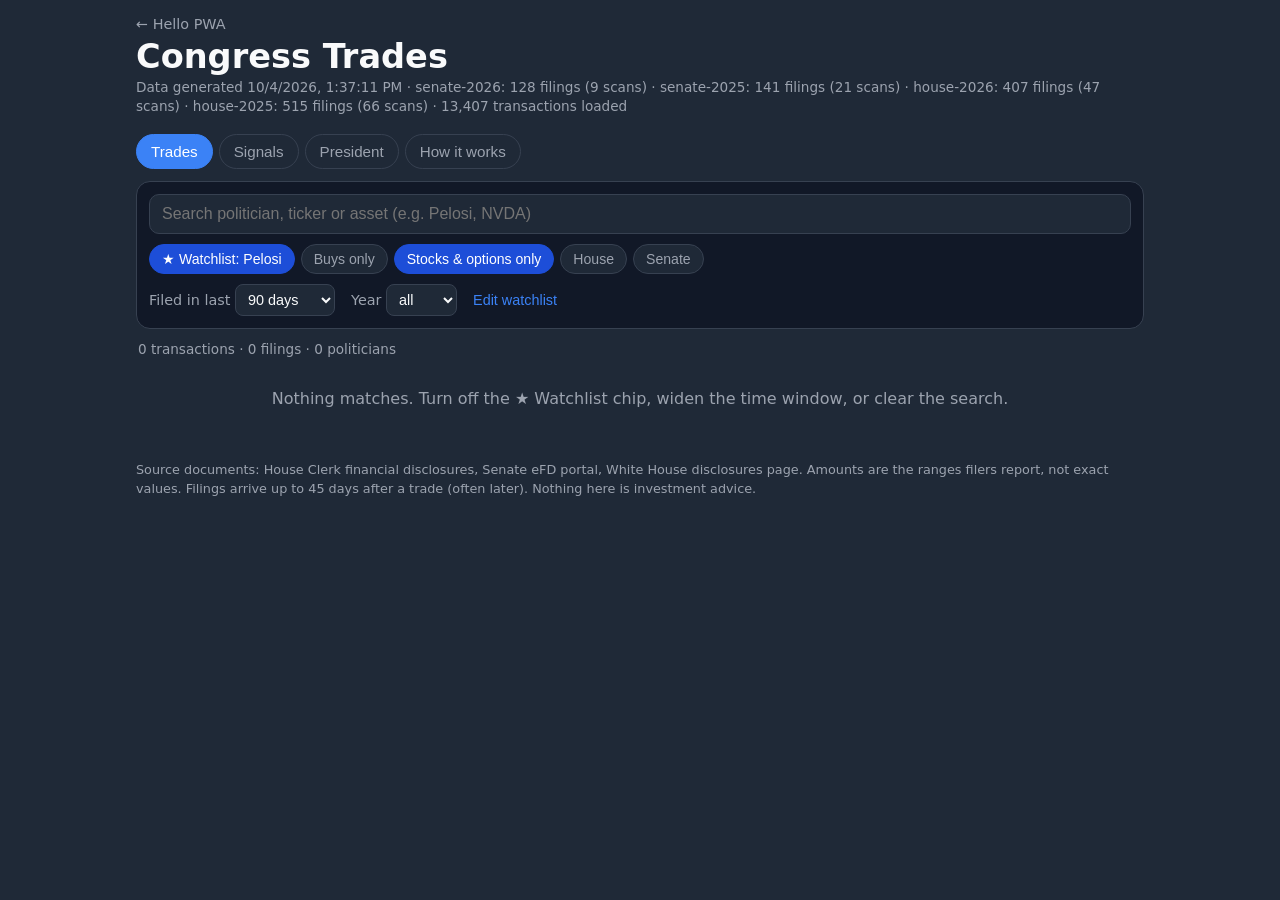
==== trades.html @ e2096d5f "Add Congress Trades tracker: official PTR pipeline, daily refresh, PWA page Research into following " ====
<!DOCTYPE html>
<html lang="en">
<head>
  <meta charset="UTF-8" />
  <meta name="viewport" content="width=device-width, initial-scale=1, viewport-fit=cover" />
  <title>Congress Trades</title>

  <link rel="manifest" href="./manifest.json" />
  <link rel="icon" type="image/png" sizes="192x192" href="./icon-192.png" />
  <link rel="apple-touch-icon" href="./apple-touch-icon.png" />
  <meta name="mobile-web-app-capable" content="yes" />
  <meta name="apple-mobile-web-app-capable" content="yes" />
  <meta name="apple-mobile-web-app-status-bar-style" content="black-translucent" />
  <meta name="theme-color" content="#1f2937" />

  <style>
    :root {
      color-scheme: dark;
      --bg: #1f2937; --panel: #111827; --line: #374151; --text: #f9fafb; --muted: #9ca3af;
      --accent: #3b82f6; --buy: #22c55e; --sell: #ef4444; --warn: #f59e0b;
    }
    * { box-sizing: border-box; }
    html, body { margin: 0; padding: 0; background: var(--bg); color: var(--text);
      font-family: -apple-system, BlinkMacSystemFont, "Segoe UI", system-ui, sans-serif; }
    body { padding: env(safe-area-inset-top) env(safe-area-inset-right) env(safe-area-inset-bottom) env(safe-area-inset-left); }
    a { color: var(--accent); text-decoration: none; }
    a:hover { text-decoration: underline; }
    .wrap { max-width: 1040px; margin: 0 auto; padding: 0 16px 48px; }
    header.top { padding: 14px 0 6px; }
    header.top .back { font-size: 0.9rem; color: var(--muted); }
    header.top h1 { margin: 4px 0 2px; font-size: clamp(1.5rem, 4vw, 2.1rem); }
    .meta { color: var(--muted); font-size: 0.85rem; line-height: 1.4; }
    nav.tabs { display: flex; gap: 6px; margin: 12px 0; overflow-x: auto; }
    nav.tabs button { flex: 0 0 auto; background: transparent; color: var(--muted); border: 1px solid var(--line);
      border-radius: 999px; padding: 8px 14px; font-size: 0.95rem; cursor: pointer; -webkit-tap-highlight-color: transparent; }
    nav.tabs button[aria-selected="true"] { background: var(--accent); border-color: var(--accent); color: #fff; }
    .controls { background: var(--panel); border: 1px solid var(--line); border-radius: 14px; padding: 12px; display: grid; gap: 10px; }
    .controls input[type="search"] { width: 100%; font-size: 1rem; padding: 10px 12px; border-radius: 10px;
      border: 1px solid var(--line); background: var(--bg); color: var(--text); }
    .chips { display: flex; flex-wrap: wrap; gap: 6px; }
    .chip { background: var(--bg); color: var(--muted); border: 1px solid var(--line); border-radius: 999px;
      padding: 6px 12px; font-size: 0.88rem; cursor: pointer; -webkit-tap-highlight-color: transparent; }
    .chip[aria-pressed="true"] { background: #1d4ed8; border-color: #1d4ed8; color: #fff; }
    .row { display: flex; flex-wrap: wrap; gap: 10px 16px; align-items: center; font-size: 0.9rem; color: var(--muted); }
    select { font-size: 0.9rem; padding: 6px 8px; border-radius: 8px; border: 1px solid var(--line); background: var(--bg); color: var(--text); }
    button.link { background: none; border: none; color: var(--accent); font-size: 0.9rem; cursor: pointer; padding: 0; }
    .stats { color: var(--muted); font-size: 0.85rem; margin: 12px 2px 8px; }
    .cards { display: grid; gap: 10px; }
    .card { background: var(--panel); border: 1px solid var(--line); border-radius: 14px; padding: 12px 14px; }
    .card .l1 { display: flex; align-items: baseline; gap: 10px; flex-wrap: wrap; }
    .badge { font-size: 0.72rem; font-weight: 700; letter-spacing: 0.04em; padding: 3px 8px; border-radius: 6px; color: #0b1220; }
    .badge.buy { background: var(--buy); } .badge.sell { background: var(--sell); color: #fff; } .badge.other { background: var(--muted); }
    .tick { font-size: 1.15rem; font-weight: 700; font-variant-numeric: tabular-nums; }
    .asset { color: var(--muted); font-size: 0.9rem; flex: 1 1 200px; }
    .amt { font-weight: 600; font-variant-numeric: tabular-nums; margin-left: auto; }
    .l2, .l3 { color: var(--muted); font-size: 0.86rem; margin-top: 5px; line-height: 1.45; }
    .l2 b { color: var(--text); font-weight: 600; }
    .tag { display: inline-block; border: 1px solid var(--line); border-radius: 6px; padding: 1px 6px; font-size: 0.75rem; margin-left: 4px; }
    .tag.warn { border-color: var(--warn); color: var(--warn); }
    .late { color: var(--warn); }
    .more { display: block; margin: 16px auto; background: var(--accent); color: #fff; border: none; border-radius: 999px; padding: 10px 20px; font-size: 1rem; cursor: pointer; }
    .empty { color: var(--muted); padding: 24px 8px; text-align: center; }
    h2 { font-size: 1.1rem; margin: 20px 0 8px; }
    table { width: 100%; border-collapse: collapse; font-size: 0.88rem; font-variant-numeric: tabular-nums; }
    th, td { text-align: left; padding: 7px 8px; border-bottom: 1px solid var(--line); vertical-align: top; }
    th { color: var(--muted); font-weight: 600; font-size: 0.78rem; text-transform: uppercase; letter-spacing: 0.04em; }
    td.num, th.num { text-align: right; }
    .grid2 { display: grid; gap: 16px; grid-template-columns: 1fr; }
    @media (min-width: 820px) { .grid2 { grid-template-columns: 1fr 1fr; } }
    .panel { background: var(--panel); border: 1px solid var(--line); border-radius: 14px; padding: 4px 14px 10px; overflow-x: auto; }
    .prose { line-height: 1.55; font-size: 0.95rem; }
    .prose p, .prose li { color: #e5e7eb; }
    .prose li { margin: 4px 0; }
    .callout { border-left: 3px solid var(--warn); background: var(--panel); padding: 10px 14px; border-radius: 0 10px 10px 0; margin: 12px 0; }
    footer { color: var(--muted); font-size: 0.8rem; margin-top: 28px; line-height: 1.5; }
    .d { color: var(--accent); } .r { color: var(--sell); } .i { color: var(--warn); }
  </style>
</head>
<body>
  <div class="wrap">
    <header class="top">
      <a class="back" href="./">← Hello PWA</a>
      <h1>Congress Trades</h1>
      <div class="meta" id="meta">Loading data…</div>
    </header>

    <nav class="tabs" role="tablist" id="tabs">
      <button role="tab" data-view="trades" aria-selected="true">Trades</button>
      <button role="tab" data-view="signals" aria-selected="false">Signals</button>
      <button role="tab" data-view="president" aria-selected="false">President</button>
      <button role="tab" data-view="about" aria-selected="false">How it works</button>
    </nav>

    <section class="controls" id="controls">
      <input id="q" type="search" placeholder="Search politician, ticker or asset (e.g. Pelosi, NVDA)" autocomplete="off" />
      <div class="chips">
        <button class="chip" data-chip="watch" aria-pressed="true">★ Watchlist</button>
        <button class="chip" data-chip="buys" aria-pressed="false">Buys only</button>
        <button class="chip" data-chip="securities" aria-pressed="true">Stocks &amp; options only</button>
        <button class="chip" data-chip="house" aria-pressed="false">House</button>
        <button class="chip" data-chip="senate" aria-pressed="false">Senate</button>
      </div>
      <div class="row">
        <label>Filed in last
          <select id="window">
            <option value="30">30 days</option>
            <option value="90" selected>90 days</option>
            <option value="365">1 year</option>
            <option value="0">all loaded</option>
          </select>
        </label>
        <label>Year <select id="year"><option value="all">all</option></select></label>
        <button class="link" id="editWatch">Edit watchlist</button>
      </div>
    </section>

    <main id="main"></main>

    <footer>
      Source documents: House Clerk financial disclosures, Senate eFD portal, White House disclosures page. Amounts are the
      ranges filers report, not exact values. Filings arrive up to 45 days after a trade (often later). Nothing here is
      investment advice.
    </footer>
  </div>

  <script>
    const $ = (sel, el = document) => el.querySelector(sel);
    const WATCH_KEY = "ct.watchlist";
    const state = {
      index: null, trades: [], president: null, view: "trades", q: "",
      chips: { watch: true, buys: false, securities: true, house: false, senate: false },
      window: 90, year: "all", shown: 150,
    };

    const esc = (s) => String(s ?? "").replace(/[&<>"']/g, (c) => ({ "&": "&amp;", "<": "&lt;", ">": "&gt;", '"': "&quot;", "'": "&#39;" }[c]));
    const dayNum = (iso) => (iso ? Math.round(Date.parse(iso) / 864e5) : null);
    function money(n) {
      if (n == null) return "—";
      if (n >= 1e6) return "$" + (n / 1e6).toFixed(n % 1e6 ? 1 : 0).replace(/\.0$/, "") + "M";
      if (n >= 1e3) return "$" + Math.round(n / 1e3) + "K";
      return "$" + n;
    }
    function range(t) {
      if (t.min == null) return t.amount || "—";
      if (t.max == null) return money(t.min) + "+";
      if (t.min === t.max) return money(t.min);
      return money(t.min) + "–" + money(t.max);
    }
    function who(t) {
      const p = t.party ? `<span class="${t.party === "D" ? "d" : t.party === "R" ? "r" : "i"}">${esc(t.party)}</span>-` : "";
      const seat = t.state ? `${p}${esc(t.state)}${t.district != null ? "-" + t.district : ""}` : "";
      return `<b>${esc(t.name)}</b>${seat ? ` (${seat})` : ""}`;
    }
    function actionLabel(a) { return a === "buy" ? "BUY" : a === "sell" ? "SELL" : a === "sell_partial" ? "SELL part" : a === "exchange" ? "EXCH" : "OTHER"; }
    function actionClass(a) { return a === "buy" ? "buy" : a && a.startsWith("sell") ? "sell" : "other"; }
    function optionText(o) {
      if (!o) return "";
      const parts = [o.contracts ? `${o.contracts}×` : "", o.kind.toUpperCase(), o.strike != null ? "$" + o.strike + " strike" : "", o.expiry ? "exp " + o.expiry : ""];
      return parts.filter(Boolean).join(" ");
    }
    function getWatch() {
      try { const v = localStorage.getItem(WATCH_KEY); return (v == null ? "Pelosi" : v).split(",").map((s) => s.trim()).filter(Boolean); }
      catch { return ["Pelosi"]; }
    }
    function setWatch(list) { try { localStorage.setItem(WATCH_KEY, list.join(", ")); } catch {} }

    async function getJSON(path) {
      const r = await fetch(path, { cache: "no-cache" });
      if (!r.ok) throw new Error(`${path} → HTTP ${r.status}`);
      return r.json();
    }
    function flat(f, t) {
      let lag = f.filed && t.date ? dayNum(f.filed) - dayNum(t.date) : null;
      if (lag != null && lag < 0) lag = null; // a filing dated before its trade is a typo in the report
      return { ...t, chamber: f.chamber, name: f.name, party: f.party, state: f.state, district: f.district,
        filed: f.filed, url: f.url, filing: f.id, amendment: f.amendment, lag };
    }
    async function load() {
      try { state.index = await getJSON("./data/index.json"); }
      catch (e) { renderNoData(e); return; }
      const files = [];
      for (const y of state.index.years || []) for (const ch of ["house", "senate"]) { const f = state.index.files?.[y]?.[ch]; if (f) files.push(f); }
      const results = await Promise.allSettled(files.map((f) => getJSON("./data/" + f)));
      const trades = [];
      for (const r of results) {
        if (r.status !== "fulfilled") { console.warn(r.reason); continue; }
        for (const f of r.value.filings) for (const t of f.trades) trades.push(flat(f, t));
      }
      trades.sort((a, b) => (b.filed || "").localeCompare(a.filed || "") || (b.date || "").localeCompare(a.date || ""));
      state.trades = trades;
      if (state.index.president) { try { state.president = await getJSON("./data/" + state.index.president); } catch (e) { console.warn(e); } }
      const ysel = $("#year");
      for (const y of state.index.years || []) { const o = document.createElement("option"); o.value = y; o.textContent = y; ysel.appendChild(o); }
      renderMeta();
      render();
    }

    function renderMeta() {
      const s = state.index.sources || {};
      const bits = [];
      for (const k of Object.keys(s).sort().reverse()) {
        const v = s[k];
        if (!v || typeof v !== "object" || !/^(house|senate)-\d{4}$/.test(k)) continue;
        bits.push(v.ok ? `${k}: ${v.filings} filings (${v.scanned || 0} scans)` : `${k}: failed`);
      }
      const gen = state.index.generated ? new Date(state.index.generated).toLocaleString() : "unknown";
      $("#meta").innerHTML = `Data generated ${esc(gen)} · ${esc(bits.join(" · "))} · ${state.trades.length.toLocaleString()} transactions loaded`;
    }

    function renderNoData(err) {
      $("#meta").textContent = "No data published yet.";
      $("#main").innerHTML = `<div class="empty">The data files are produced by the <code>Update congressional trades data</code> GitHub Action
        (or <code>python3 scripts/fetch_trades.py</code> locally). Once <code>data/index.json</code> exists this page fills in.<br><br>
        <small>${esc(err.message)}</small></div>`;
    }

    function filtered() {
      const now = Date.now();
      const win = state.window ? now - state.window * 864e5 : 0;
      const q = state.q.trim().toLowerCase();
      const watch = state.chips.watch ? getWatch().map((s) => s.toLowerCase()) : null;
      return state.trades.filter((t) => {
        if (t.status === "Deleted") return false;
        if (state.year !== "all" && !(t.filed || "").startsWith(state.year)) return false;
        if (win && Date.parse(t.filed || 0) < win) return false;
        if (state.chips.house && t.chamber !== "house") return false;
        if (state.chips.senate && t.chamber !== "senate") return false;
        if (state.chips.buys && t.action !== "buy") return false;
        if (state.chips.securities && t.asset_class !== "stock" && t.asset_class !== "option") return false;
        const name = (t.name || "").toLowerCase(), tk = (t.ticker || "").toLowerCase();
        if (q && !(name.includes(q) || tk === q || (q.length >= 2 && tk.startsWith(q)) || (t.asset || "").toLowerCase().includes(q))) return false;
        if (watch && watch.length && !watch.some((w) => name.includes(w) || tk === w)) return false;
        return true;
      });
    }

    function median(arr) { if (!arr.length) return null; const a = [...arr].sort((x, y) => x - y); const m = a.length >> 1; return a.length % 2 ? a[m] : (a[m - 1] + a[m]) / 2; }

    function renderTrades(rows) {
      const lags = rows.map((t) => t.lag).filter((l) => l != null);
      const filings = new Set(rows.map((t) => t.filing)).size, people = new Set(rows.map((t) => t.name)).size;
      let html = `<div class="stats">${rows.length.toLocaleString()} transactions · ${filings} filings · ${people} politician${people === 1 ? "" : "s"}`
        + (lags.length ? ` · median lag trade→filing ${median(lags)} days` : "") + `</div>`;
      if (!rows.length) {
        html += `<div class="empty">Nothing matches. Turn off the ★ Watchlist chip, widen the time window, or clear the search.</div>`;
        $("#main").innerHTML = html; return;
      }
      html += `<div class="cards">`;
      for (const t of rows.slice(0, state.shown)) {
        const opt = optionText(t.options);
        const tags = [];
        if (t.status === "Amended" || t.amendment) tags.push(`<span class="tag warn">amended</span>`);
        if (t.lag != null && t.lag > 45) tags.push(`<span class="tag warn">late filing</span>`);
        if (t.asset_class === "option") tags.push(`<span class="tag">option</span>`);
        else if (t.asset_class !== "stock") tags.push(`<span class="tag">${esc(t.asset_code || t.asset_class)}</span>`);
        const note = t.note && t.note.length > 160 ? t.note.slice(0, 157) + "…" : t.note;
        html += `<article class="card">
          <div class="l1"><span class="badge ${actionClass(t.action)}">${actionLabel(t.action)}</span>
            <span class="tick">${esc(t.ticker || "—")}</span><span class="asset">${esc(t.asset)}</span><span class="amt">${esc(range(t))}</span></div>
          <div class="l2">${who(t)} · ${esc(t.owner)} · ${t.chamber === "house" ? "House" : "Senate"}${tags.join("")}</div>
          <div class="l3">Traded ${esc(t.date || "?")} · filed ${esc(t.filed || "?")}${t.lag != null ? ` <span class="${t.lag > 45 ? "late" : ""}">(${t.lag}d lag)</span>` : ""}
            ${opt && t.asset_class === "option" ? ` · ${esc(opt)}` : ""}${t.shares && t.asset_class !== "option" ? ` · ${t.shares.toLocaleString()} shares` : ""}${note && !(opt && t.asset_class === "option") ? ` · ${esc(note)}` : ""}
            · <a href="${esc(t.url)}" target="_blank" rel="noopener">filing ↗</a></div>
        </article>`;
      }
      html += `</div>`;
      if (rows.length > state.shown) html += `<button class="more" id="more">Show ${Math.min(150, rows.length - state.shown)} more (${(rows.length - state.shown).toLocaleString()} left)</button>`;
      $("#main").innerHTML = html;
      $("#more")?.addEventListener("click", () => { state.shown += 150; render(); });
    }

    function signals(rows) {
      const byT = new Map();
      for (const t of rows) {
        if (!t.ticker) continue;
        const o = byT.get(t.ticker) || { ticker: t.ticker, asset: t.asset, buys: 0, sells: 0, buyers: new Set(), sellers: new Set(), buyMin: 0, sellMin: 0 };
        if (t.action === "buy") { o.buys++; o.buyers.add(t.name); o.buyMin += t.min || 0; }
        else if ((t.action || "").startsWith("sell")) { o.sells++; o.sellers.add(t.name); o.sellMin += t.min || 0; }
        byT.set(t.ticker, o);
      }
      const arr = [...byT.values()].map((o) => ({ ...o, buyers: o.buyers.size, sellers: o.sellers.size }));
      const bought = arr.filter((o) => o.buys).sort((a, b) => b.buyers - a.buyers || b.buys - a.buys || b.buyMin - a.buyMin).slice(0, 15);
      const sold = arr.filter((o) => o.sells).sort((a, b) => b.sellers - a.sellers || b.sells - a.sells || b.sellMin - a.sellMin).slice(0, 15);
      const byP = new Map();
      for (const t of rows) {
        const o = byP.get(t.name) || { name: t.name, party: t.party, state: t.state, district: t.district, n: 0, buys: 0, sells: 0, min: 0 };
        o.n++; if (t.action === "buy") o.buys++; else if ((t.action || "").startsWith("sell")) o.sells++; o.min += t.min || 0; byP.set(t.name, o);
      }
      const active = [...byP.values()].sort((a, b) => b.n - a.n || b.min - a.min).slice(0, 15);
      const largest = rows.filter((t) => t.min).sort((a, b) => b.min - a.min).slice(0, 12);
      return { bought, sold, active, largest };
    }

    function renderSignals(rows) {
      const s = signals(rows);
      const tickTable = (list, kind) => list.length ? `<table><thead><tr><th>Ticker</th><th class="num">${kind === "buy" ? "Buyers" : "Sellers"}</th><th class="num">Trades</th><th class="num">Σ min $</th><th class="num">Other side</th></tr></thead><tbody>` +
        list.map((o) => `<tr><td><b>${esc(o.ticker)}</b><br><small style="color:var(--muted)">${esc(o.asset.slice(0, 40))}</small></td>
          <td class="num">${kind === "buy" ? o.buyers : o.sellers}</td><td class="num">${kind === "buy" ? o.buys : o.sells}</td>
          <td class="num">${money(kind === "buy" ? o.buyMin : o.sellMin)}</td><td class="num">${kind === "buy" ? o.sells + " sells" : o.buys + " buys"}</td></tr>`).join("") + `</tbody></table>`
        : `<div class="empty">No ${kind}s in this selection.</div>`;
      $("#main").innerHTML = `
        <div class="stats">Aggregates over the current filters: ${rows.length.toLocaleString()} transactions. Counting distinct politicians on the same side
          matters more than raw trade counts (one member with automatic monthly buys inflates counts).</div>
        <div class="grid2">
          <div><h2>Most bought (by distinct buyers)</h2><div class="panel">${tickTable(s.bought, "buy")}</div></div>
          <div><h2>Most sold (by distinct sellers)</h2><div class="panel">${tickTable(s.sold, "sell")}</div></div>
        </div>
        <div class="grid2">
          <div><h2>Most active filers</h2><div class="panel"><table><thead><tr><th>Politician</th><th class="num">Trades</th><th class="num">Buy/Sell</th><th class="num">Σ min $</th></tr></thead><tbody>
            ${s.active.map((o) => `<tr><td>${who(o)}</td><td class="num">${o.n}</td><td class="num">${o.buys}/${o.sells}</td><td class="num">${money(o.min)}</td></tr>`).join("") || ""}
          </tbody></table></div></div>
          <div><h2>Largest disclosed transactions</h2><div class="panel"><table><thead><tr><th>Trade</th><th>Who</th><th class="num">Amount</th></tr></thead><tbody>
            ${s.largest.map((t) => `<tr><td><span class="badge ${actionClass(t.action)}">${actionLabel(t.action)}</span> <b>${esc(t.ticker || t.asset.slice(0, 24))}</b><br><small style="color:var(--muted)">${esc(t.date)}${t.options ? " · " + esc(optionText(t.options)) : ""}</small></td>
              <td>${who(t)}</td><td class="num">${esc(range(t))}</td></tr>`).join("") || ""}
          </tbody></table></div></div>
        </div>`;
    }

    function renderPresident() {
      const p = state.president;
      const list = p ? p.filings.filter((f) => f.president) : [];
      const others = p ? p.filings.length - list.length : 0;
      $("#main").innerHTML = `
        <div class="prose">
          <p>The President and Vice President file the same periodic transaction reports as Congress (OGE Form 278-T, within 30 days
          of being notified of a trade, at most 45 days after it) with the Office of Government Ethics. The White House posts them as
          PDFs. They are image scans without a text layer, so this page lists the filings and links to them instead of parsing the rows.</p>
          <div class="callout"><b>What the 2025–2026 filings show (press analyses of the PDFs):</b>
            <ul>
              <li>Overwhelmingly bonds, not stocks: a municipal-bond portfolio of 807 positions worth $240.7M–$797.6M at the end of 2025, plus at least 243 purchases in 2026 worth $68.2M–$233.8M (<a href="https://www.cnbc.com/2026/09/29/trump-municipal-bond-portfolio.html" target="_blank" rel="noopener">CNBC, Sep 29 2026</a>).</li>
              <li>8,940 transactions between January 2025 and June 29 2026 (5,772 purchases, 3,168 sales), filed in large batches (same CNBC analysis).</li>
              <li>The March 2026 report held 175 transactions including corporate bonds of Nvidia, General Motors, Netflix and Boeing and small equity stakes in Bank of America and Wells Fargo (<a href="https://fortune.com/2026/04/25/trump-bond-purchases-ethics-disclosure-netflix-boeing-nvidia/" target="_blank" rel="noopener">Bloomberg via Fortune, Apr 25 2026</a>).</li>
              <li>The annual Form 278e released June 2026 reported more than $580M of crypto-related income and a Trump Media (DJT) stake valued over $50M (<a href="https://www.cnbc.com/2026/06/30/trump-financial-disclosure-released.html" target="_blank" rel="noopener">CNBC, Jun 30 2026</a>).</li>
              <li><a href="https://open-cabinet.org/officials/trump-donald-j" target="_blank" rel="noopener">Open Cabinet</a> hand-parses these PDFs into row-level data (31,000+ rows through July 2026) if you want the transaction detail.</li>
            </ul>
            The filings do not say who places the trades. Because the holdings are mostly muni and corporate bonds, there is little here to copy as an equity signal.</div>
          <h2>Periodic transaction reports posted by the White House${p ? ` (${list.length})` : ""}</h2>
          ${!p ? `<div class="empty">president.json not loaded yet.</div>` : `<div class="panel"><table><thead><tr><th>Date in filename</th><th>Filer</th><th>File</th></tr></thead><tbody>` +
            list.map((f) => `<tr><td>${esc(f.date || "?")}${f.part ? ` (part ${f.part})` : ""}${f.amendment ? ` <span class="tag warn">amendment</span>` : ""}</td><td>${esc(f.filer)}</td><td><a href="${esc(f.url)}" target="_blank" rel="noopener">${esc(f.file)}</a></td></tr>`).join("") +
            `</tbody></table></div>` + (others ? `<p class="stats">${others} further PTRs on the page belong to other White House officials (see <a href="${esc(p.source)}" target="_blank" rel="noopener">whitehouse.gov/disclosures</a>).</p>` : "")}
        </div>`;
    }

    function renderAbout() {
      const lags = state.trades.map((t) => t.lag).filter((l) => l != null);
      const late = lags.filter((l) => l > 45).length;
      $("#main").innerHTML = `
        <div class="prose">
          <h2>Where the data comes from</h2>
          <p>The 2012 STOCK Act makes members of Congress, their spouses and dependent children report any purchase, sale or exchange
          above $1,000 in stocks, bonds, options and similar assets on a Periodic Transaction Report within 30 days of learning about it
          and never later than 45 days after the trade. Amounts are reported as brackets ($1,001–$15,000 up to over $50,000,000), not
          exact values, and no share counts or prices are required. House reports are published by the Clerk, Senate reports by the
          Secretary of the Senate's eFD portal, and executive-branch reports by the Office of Government Ethics
          (<a href="https://www.congress.gov/crs_external_products/TE/HTML/TE10073.html" target="_blank" rel="noopener">CRS explainer</a>).</p>
          <p>A GitHub Action runs <code>scripts/fetch_trades.py</code> daily. It downloads the Clerk's yearly filing index, converts each new
          e-filed House PDF to text with <code>pdftotext</code> and parses the rows; walks the Senate search endpoint and parses each HTML
          report; and lists the President's PTR PDFs. Paper filings are scanned images and appear as "scans" in the header, unparsed but
          linked. Party and state come from the open <a href="https://github.com/unitedstates/congress-legislators" target="_blank" rel="noopener">congress-legislators</a> dataset.</p>
          ${lags.length ? `<p>In the loaded data the median gap between a trade and its filing is <b>${median(lags)} days</b>; ${late.toLocaleString()} of ${lags.length.toLocaleString()} transactions (${(100 * late / lags.length).toFixed(1)}%) were filed after the 45-day deadline.</p>` : ""}
          <h2>Does copying them work?</h2>
          <ul>
            <li>A 2025 study of 17,859 disclosure events (Jan 2020–Aug 2025) found that buying what Congress bought, on the day it became public, trailed the S&amp;P 500 by about 5 percentage points over the following year; sells also trailed. The median filing arrived 28–29 days after the trade, and even trading on the real transaction date showed no edge (<a href="https://equibles.com/research/what-happens-after-congress-buys-or-sells-a-stock-evidence-from-17-859-disclosures" target="_blank" rel="noopener">Equibles</a>).</li>
            <li>Unusual Whales' 2025 report: of 311 disclosed portfolios, about 32% beat the S&amp;P 500's 16.6%; Democrats averaged 14.4% and Republicans 17.3%. Pelosi's portfolio was up roughly 70.9% in 2024 against 24.9% for the index (<a href="https://www.fool.com/research/congressional-stock-trading-who-trades-and-makes-the-most/" target="_blank" rel="noopener">Motley Fool summary</a>).</li>
            <li>Academic work finds no average outperformance since the STOCK Act (<a href="https://www.sciencedirect.com/science/article/abs/pii/S0047272722000044" target="_blank" rel="noopener">Belmont et al. 2022</a>), but a November 2025 NBER paper finds members who gain leadership posts earn roughly 47 points a year more than peers afterwards, tied to committee power and corporate access (<a href="https://www.nber.org/papers/w34524" target="_blank" rel="noopener">Wei &amp; Zhou</a>).</li>
            <li>Practical reading: the aggregate is noise; a handful of large, concentrated, option-leveraged bets by senior members (Pelosi's household is the archetype) is the only part with a track record, and you learn about them a month late.</li>
          </ul>
          <h2>Status of the trading ban</h2>
          <p>The House passed a ban on new stock purchases by members, spouses and dependent children 232–198 on July 22 2026
          (<a href="https://rollcall.com/2026/07/22/congressional-stock-trading-bill-passes-the-house/" target="_blank" rel="noopener">Roll Call</a>);
          the Senate failed to advance it 53–47 on September 30 2026 over an attached voter-ID provision
          (<a href="https://247wallst.com/investing/2026/10/01/the-senate-just-voted-down-a-ban-on-congressional-stock-trading/" target="_blank" rel="noopener">24/7 Wall St</a>).
          Nancy Pelosi retires when her term ends on January 3 2027, after which her household's trades stop being disclosed
          (<a href="https://www.cbsnews.com/news/nancy-pelosi-former-house-speaker-retire-congress/" target="_blank" rel="noopener">CBS News</a>).</p>
          <h2>Other sources</h2>
          <ul>
            <li>Free, no key: this page's JSON under <code>data/</code>; the official portals linked above.</li>
            <li>Paid APIs: Quiver Quantitative (Hobbyist tier about $30/month), Finnhub and Financial Modeling Prep (congressional endpoints need a key). Capitol Trades and Unusual Whales are websites without public APIs.</li>
            <li>ETFs that copy disclosures: NANC (Democratic members) and GOP, formerly KRUZ (Republican members).</li>
          </ul>
        </div>`;
    }

    function render() {
      const rows = filtered();
      $("#controls").style.display = state.view === "trades" || state.view === "signals" ? "" : "none";
      if (state.view === "trades") renderTrades(rows);
      else if (state.view === "signals") renderSignals(rows);
      else if (state.view === "president") renderPresident();
      else renderAbout();
    }

    function setView(view) {
      if (!["trades", "signals", "president", "about"].includes(view)) view = "trades";
      state.view = view; state.shown = 150;
      for (const x of $("#tabs").querySelectorAll("button")) x.setAttribute("aria-selected", String(x.dataset.view === view));
      if (location.hash !== "#" + view) history.replaceState(null, "", "#" + view);
      render();
    }
    $("#tabs").addEventListener("click", (e) => {
      const b = e.target.closest("button[data-view]"); if (!b) return;
      setView(b.dataset.view);
    });
    window.addEventListener("hashchange", () => setView(location.hash.slice(1)));
    if (location.hash) setView(location.hash.slice(1));
    $("#controls").addEventListener("click", (e) => {
      const c = e.target.closest(".chip"); if (!c) return;
      const k = c.dataset.chip;
      state.chips[k] = !state.chips[k];
      if (k === "house" && state.chips.house) state.chips.senate = false;
      if (k === "senate" && state.chips.senate) state.chips.house = false;
      for (const x of $("#controls").querySelectorAll(".chip")) x.setAttribute("aria-pressed", String(!!state.chips[x.dataset.chip]));
      state.shown = 150; render();
    });
    $("#q").addEventListener("input", (e) => { state.q = e.target.value; state.shown = 150; render(); });
    $("#window").addEventListener("change", (e) => { state.window = Number(e.target.value); state.shown = 150; render(); });
    $("#year").addEventListener("change", (e) => { state.year = e.target.value; state.shown = 150; render(); });
    $("#editWatch").addEventListener("click", () => {
      const cur = getWatch().join(", ");
      const v = prompt("Watchlist: comma-separated name fragments or tickers (e.g. Pelosi, Khanna, Tuberville, NVDA)", cur);
      if (v == null) return;
      setWatch(v.split(",").map((s) => s.trim()).filter(Boolean));
      state.chips.watch = true; $('[data-chip="watch"]').setAttribute("aria-pressed", "true");
      render();
    });
    $('[data-chip="watch"]').textContent = "★ Watchlist: " + getWatch().join(", ");
    $("#editWatch").addEventListener("click", () => { $('[data-chip="watch"]').textContent = "★ Watchlist: " + getWatch().join(", "); });

    load();
  </script>
</body>
</html>
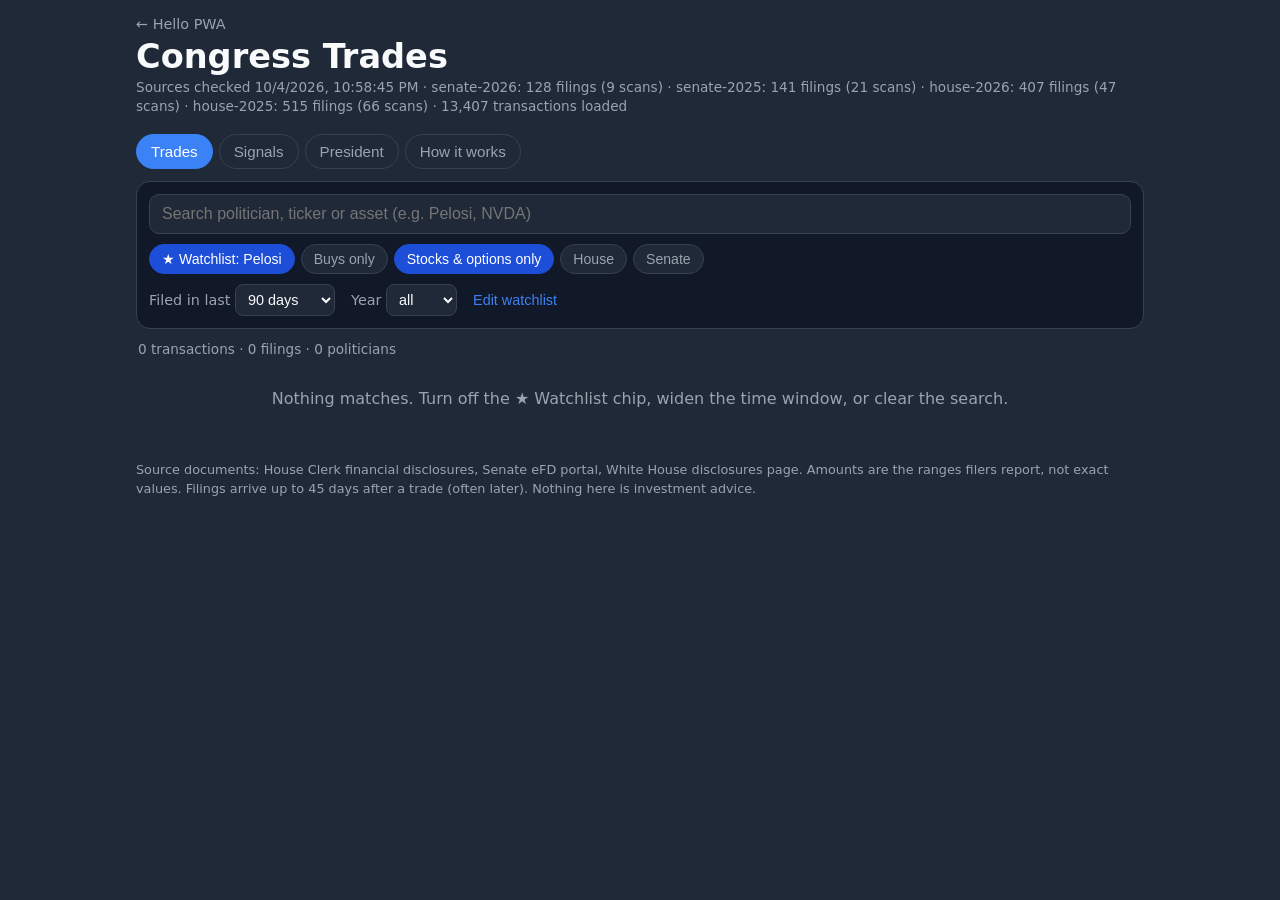
==== commit ab295791: "Skip rewriting data files when no filings changed Each per-chamber file carried a fresh `generated` " ====
--- a/trades.html
+++ b/trades.html
@@ -204,7 +204,7 @@
         bits.push(v.ok ? `${k}: ${v.filings} filings (${v.scanned || 0} scans)` : `${k}: failed`);
       }
       const gen = state.index.generated ? new Date(state.index.generated).toLocaleString() : "unknown";
-      $("#meta").innerHTML = `Data generated ${esc(gen)} · ${esc(bits.join(" · "))} · ${state.trades.length.toLocaleString()} transactions loaded`;
+      $("#meta").innerHTML = `Sources checked ${esc(gen)} · ${esc(bits.join(" · "))} · ${state.trades.length.toLocaleString()} transactions loaded`;
     }
 
     function renderNoData(err) {
